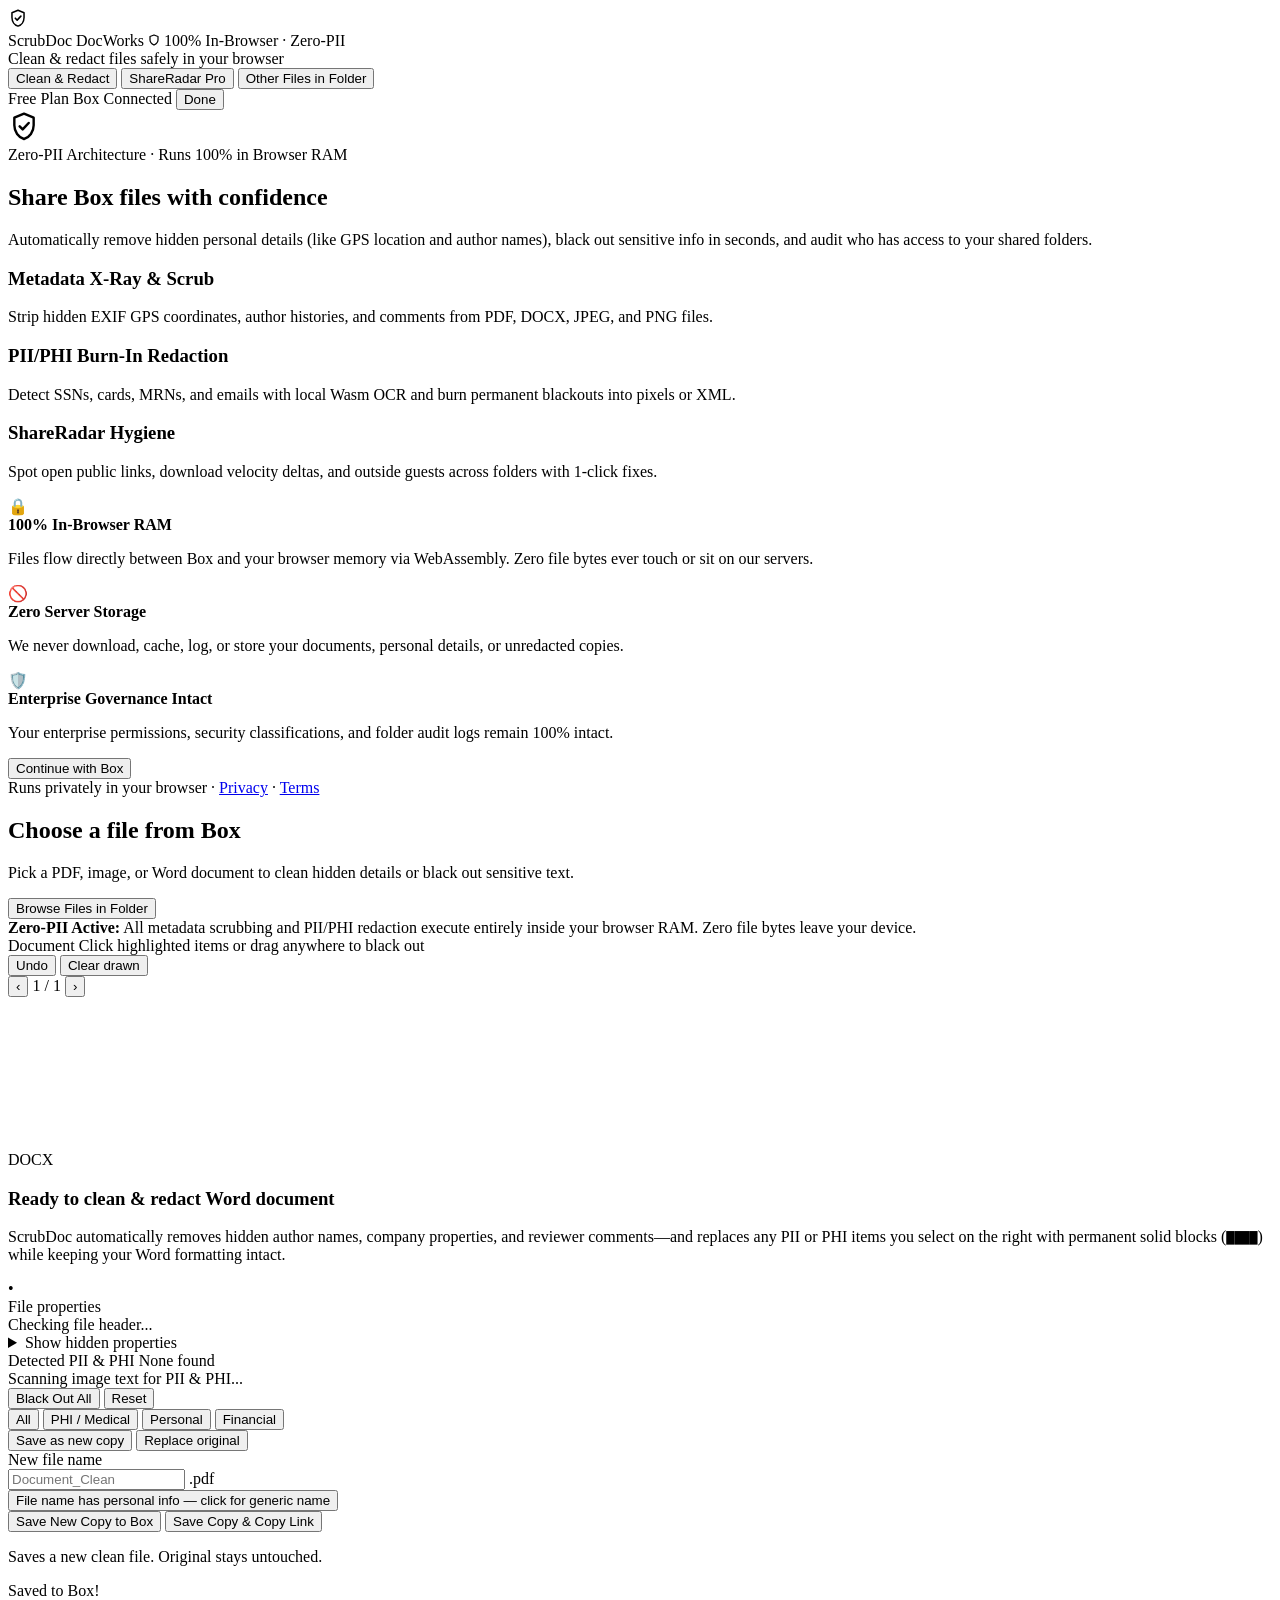
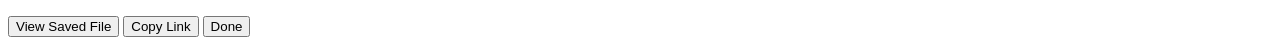
==== apps/scrubdoc/static/index.html @ 8aa9eca9 "Initial DocWorks monorepo: ScrubDoc & DiffDoc with Multi-Provider architecture" ====
<!DOCTYPE html>
<html lang="en">
<head>
  <meta charset="UTF-8" />
  <meta name="viewport" content="width=device-width, initial-scale=1.0" />
  <title>ScrubDoc — DocWorks Suite</title>
  <link rel="stylesheet" href="/static/shared/css/suite-shell.css?v=11" />
  <link rel="stylesheet" href="/static/app/css/styles.css?v=11" />
  <script defer src="/static/vendor/pdf-lib.min.js?v=11"></script>
  <script defer src="/static/vendor/pdf.min.js?v=11"></script>
  <script defer src="/static/vendor/exifr.full.umd.js?v=11"></script>
  <script defer src="/static/vendor/jszip.min.js?v=11"></script>
</head>
<body>
  <header class="topbar">
    <div class="brand-row">
      <div class="brand-icon" aria-hidden="true">
        <svg width="20" height="20" viewBox="0 0 24 24" fill="none">
          <path d="M12 2.75L4.75 5.75V11.5C4.75 16.25 7.84 20.58 12 21.75C16.16 20.58 19.25 16.25 19.25 11.5V5.75L12 2.75Z" stroke="currentColor" stroke-width="1.8" stroke-linejoin="round"/>
          <path d="M8.75 12.25L11 14.5L15.5 9.75" stroke="currentColor" stroke-width="1.9" stroke-linecap="round" stroke-linejoin="round"/>
        </svg>
      </div>
      <div class="brand-text">
        <div class="brand-title-line">
          <span class="brand-name">ScrubDoc</span>
          <span class="suite-pill">DocWorks</span>
          <span class="privacy-pill" id="header-privacy-pill" title="100% In-Browser: Files are streamed directly between cloud storage and your browser RAM. Zero file bytes are ever stored, cached, or analyzed on external servers.">
            <svg width="12" height="12" viewBox="0 0 24 24" fill="none" stroke="currentColor" stroke-width="2.5" stroke-linecap="round" stroke-linejoin="round" aria-hidden="true">
              <path d="M12 22s8-4 8-10V5l-8-3-8 3v7c0 6 8 10 8 10z"/>
            </svg>
            100% In-Browser &middot; Zero-PII
          </span>
        </div>
        <div class="brand-sub" id="active-context-label">Clean &amp; redact files safely in your browser</div>
      </div>
    </div>

    <nav class="nav-tabs" id="main-tabs" aria-label="Workspace navigation">
      <button class="tab-btn active" id="btn-tab-scrub" type="button">Clean &amp; Redact</button>
      <button class="tab-btn" id="btn-tab-radar" type="button">ShareRadar <span class="tab-badge-pro">Pro</span></button>
      <button class="tab-btn" id="btn-tab-picker" type="button" title="Browse the remaining files and folders in the folder you opened from">Other Files in Folder</button>
    </nav>

    <div class="header-actions">
      <span class="quota-pill hidden" id="quota-badge">Free Plan</span>
      <span id="userBadge" class="pill-user hidden">Box Connected</span>
      <button class="btn btn-secondary hidden" id="btn-done-window" type="button">Done</button>
    </div>
  </header>

  <main class="container">
    <div id="toast-banner" class="toast hidden" role="status"></div>

    <!-- ================================================================= -->
    <!-- SCREEN 0: WELCOME / STANDALONE SIGN-IN                            -->
    <!-- ================================================================= -->
    <section id="screen-connect" class="welcome-card">
      <div class="welcome-icon" aria-hidden="true">
        <svg width="32" height="32" viewBox="0 0 24 24" fill="none">
          <path d="M12 2.75L4.75 5.75V11.5C4.75 16.25 7.84 20.58 12 21.75C16.16 20.58 19.25 16.25 19.25 11.5V5.75L12 2.75Z" stroke="currentColor" stroke-width="1.8" stroke-linejoin="round"/>
          <path d="M8.75 12.25L11 14.5L15.5 9.75" stroke="currentColor" stroke-width="1.9" stroke-linecap="round" stroke-linejoin="round"/>
        </svg>
      </div>
      <div class="hero-badge">Zero-PII Architecture &middot; Runs 100% in Browser RAM</div>
      <h1 id="connect-heading">Share <span data-provider-name>Box</span> files with confidence</h1>
      <p class="welcome-lead" id="connect-subtext">
        Automatically remove hidden personal details (like GPS location and author names), black out sensitive info in seconds, and audit who has access to your shared folders.
      </p>
      <div class="feature-grid">
        <div class="feature-tile">
          <h3>Metadata X-Ray &amp; Scrub</h3>
          <p>Strip hidden EXIF GPS coordinates, author histories, and comments from PDF, DOCX, JPEG, and PNG files.</p>
        </div>
        <div class="feature-tile">
          <h3>PII/PHI Burn-In Redaction</h3>
          <p>Detect SSNs, cards, MRNs, and emails with local Wasm OCR and burn permanent blackouts into pixels or XML.</p>
        </div>
        <div class="feature-tile">
          <h3>ShareRadar Hygiene</h3>
          <p>Spot open public links, download velocity deltas, and outside guests across folders with 1-click fixes.</p>
        </div>
      </div>
      <div class="trust-guarantee-card">
        <div class="trust-item">
          <span class="trust-icon" aria-hidden="true">🔒</span>
          <div>
            <strong>100% In-Browser RAM</strong>
            <p>Files flow directly between <span data-provider-name>Box</span> and your browser memory via WebAssembly. Zero file bytes ever touch or sit on our servers.</p>
          </div>
        </div>
        <div class="trust-item">
          <span class="trust-icon" aria-hidden="true">🚫</span>
          <div>
            <strong>Zero Server Storage</strong>
            <p>We never download, cache, log, or store your documents, personal details, or unredacted copies.</p>
          </div>
        </div>
        <div class="trust-item">
          <span class="trust-icon" aria-hidden="true">🛡️</span>
          <div>
            <strong>Enterprise Governance Intact</strong>
            <p>Your enterprise permissions, security classifications, and folder audit logs remain 100% intact.</p>
          </div>
        </div>
      </div>
      <div class="welcome-actions">
        <button class="btn btn-primary btn-lg" id="btn-oauth-connect" type="button">Continue with Box</button>
      </div>
      <div class="welcome-footer">
        Runs privately in your browser &middot; <a href="/privacy" target="_blank" rel="noopener">Privacy</a> &middot; <a href="/terms" target="_blank" rel="noopener">Terms</a>
      </div>
    </section>

    <!-- ================================================================= -->
    <!-- SCREEN 1: CLEAN & REDACT FILE                                     -->
    <!-- ================================================================= -->
    <section id="screen-scrub" class="hidden">
      <div id="scrub-empty-prompt" class="welcome-card">
        <h2>Choose a file from <span data-provider-name>Box</span></h2>
        <p class="welcome-lead">Pick a PDF, image, or Word document to clean hidden details or black out sensitive text.</p>
        <button class="btn btn-primary" id="btn-open-picker-from-scrub" type="button">Browse Files in Folder</button>
      </div>

      <div class="privacy-notice-strip">
        <span class="shield-dot" aria-hidden="true"></span>
        <span><strong>Zero-PII Active:</strong> All metadata scrubbing and PII/PHI redaction execute entirely inside your browser RAM. Zero file bytes leave your device.</span>
      </div>

      <div id="scrub-workspace" class="scrub-layout hidden">
        <!-- Main Document Preview Stage -->
        <div class="preview-card">
          <div class="preview-header">
            <div class="file-title-group">
              <span class="file-name" id="scrub-file-label">Document</span>
              <span class="draw-tip" id="draw-helper-tip">Click highlighted items or drag anywhere to black out</span>
            </div>

            <div class="preview-controls">
              <div class="draw-actions hidden" id="manual-box-controls">
                <button class="btn btn-ghost btn-sm" id="btn-undo-box" type="button">Undo</button>
                <button class="btn btn-ghost btn-sm" id="btn-clear-boxes" type="button">Clear drawn</button>
              </div>
              <div class="page-stepper hidden" id="page-stepper">
                <button class="stepper-btn" id="btn-prev-page" type="button" aria-label="Previous page">&lsaquo;</button>
                <span id="page-indicator" class="stepper-label">1 / 1</span>
                <button class="stepper-btn" id="btn-next-page" type="button" aria-label="Next page">&rsaquo;</button>
              </div>
            </div>
          </div>

          <div class="canvas-stage" id="canvas-stage">
            <div class="canvas-wrapper" id="canvas-wrapper">
              <canvas id="redactor-canvas"></canvas>
            </div>

            <!-- Friendly Word (.docx) Card instead of raw blank canvas -->
            <div id="docx-friendly-card" class="docx-card hidden">
              <div class="docx-icon" aria-hidden="true">DOCX</div>
              <h3>Ready to clean &amp; redact Word document</h3>
              <p>
                ScrubDoc automatically removes hidden author names, company properties, and reviewer comments&mdash;and replaces any PII or PHI items you select on the right with permanent solid blocks (<code>&#9608;&#9608;&#9608;&#9608;</code>) while keeping your Word formatting intact.
              </p>
            </div>
          </div>
        </div>

        <!-- Guided Right Sidebar -->
        <aside class="inspector-column">
          <!-- Step 1: File Header Properties -->
          <div class="side-card">
            <div class="step-row">
              <span class="check-circle is-neutral" id="xray-badge-icon" aria-hidden="true">&bull;</span>
              <div>
                <div class="side-title" id="xray-title">File properties</div>
                <div class="side-sub" id="xray-summary">Checking file header...</div>
              </div>
            </div>
            <details class="quiet-details hidden" id="xray-details-wrap">
              <summary id="xray-details-summary">Show hidden properties</summary>
              <ul class="detail-list" id="xray-list"></ul>
            </details>
          </div>

          <!-- Step 2: Pre-Identified Sensitive PII & PHI -->
          <div class="side-card" id="pii-section-card">
            <div class="side-header-between">
              <span class="side-title">Detected PII &amp; PHI</span>
              <span class="soft-pill" id="pii-count-badge">None found</span>
            </div>

            <div class="ocr-status-row hidden" id="ocr-progress-row">
              <span class="ocr-pulse-dot" aria-hidden="true"></span>
              <span id="ocr-progress-text">Scanning image text for PII &amp; PHI...</span>
            </div>

            <div class="pii-bulk-bar hidden" id="pii-bulk-bar">
              <button class="btn btn-primary btn-sm pii-bulk-main" id="btn-blackout-all" type="button">
                Black Out All
              </button>
              <button class="btn btn-ghost btn-sm" id="btn-unselect-all" type="button">
                Reset
              </button>
            </div>

            <div class="pii-cat-pills hidden" id="pii-category-pills">
              <button class="cat-pill active" data-cat="all" type="button">All</button>
              <button class="cat-pill" data-cat="phi" type="button">PHI / Medical</button>
              <button class="cat-pill" data-cat="pii" type="button">Personal</button>
              <button class="cat-pill" data-cat="financial" type="button">Financial</button>
            </div>

            <div class="pii-list" id="pii-checklist"></div>
          </div>

          <!-- Step 3: Save Back to Cloud Storage -->
          <div class="side-card save-card">
            <div class="save-mode-toggle" role="radiogroup" aria-label="How to save file">
              <button class="save-mode-btn active" id="btn-mode-new-copy" data-mode="new_copy" type="button">
                Save as new copy
              </button>
              <button class="save-mode-btn" id="btn-mode-overwrite" data-mode="overwrite" type="button">
                Replace original
              </button>
            </div>

            <div id="filename-field-wrap">
              <label class="field-label" for="inp-output-stem">New file name</label>
              <div class="filename-group">
                <input type="text" id="inp-output-stem" class="filename-input" placeholder="Document_Clean" />
                <span id="lbl-output-ext" class="filename-ext">.pdf</span>
              </div>

              <button class="name-suggestion hidden" id="btn-anonymize-name" type="button">
                File name has personal info &mdash; click for generic name
              </button>
            </div>

            <div class="cta-stack">
              <button class="btn btn-primary btn-block" id="btn-save-only" type="button">
                Save New Copy to Box
              </button>
              <button class="btn btn-secondary btn-block" id="btn-save-and-link" type="button">
                Save Copy &amp; Copy Link
              </button>
            </div>

            <p class="reassure-note" id="save-mode-note">
              Saves a new clean file. Original stays untouched.
            </p>

            <!-- Inline Error / Quota Feedback right next to the Save button -->
            <div id="save-error-box" class="error-box hidden" role="alert"></div>

            <!-- Inline Confirmation after Save -->
            <div id="save-success-box" class="success-box hidden">
              <div class="success-title" id="save-success-title">Saved to Box!</div>
              <p class="success-sub hidden" id="save-success-sub"></p>
              <div class="success-actions">
                <button class="btn btn-secondary btn-sm" id="btn-open-saved-file" type="button">View Saved File</button>
                <button class="btn btn-secondary btn-sm hidden" id="btn-copy-saved-link" type="button">Copy Link</button>
                <button class="btn btn-primary btn-sm" id="btn-done-after-save" type="button">Done</button>
              </div>
            </div>
          </div>
        </aside>
      </div>
    </section>

    <!-- ================================================================= -->
    <!-- SCREEN 2 & 3: INJECTED FROM SHARED SUITE TEMPLATE                 -->
    <!-- ================================================================= -->
    <section id="screen-radar" class="hidden"></section>
    <section id="screen-picker" class="picker-card hidden"></section>
  </main>

  <footer class="app-footer"></footer>

  <script type="module" src="/static/app/js/app.js?v=11"></script>
</body>
</html>
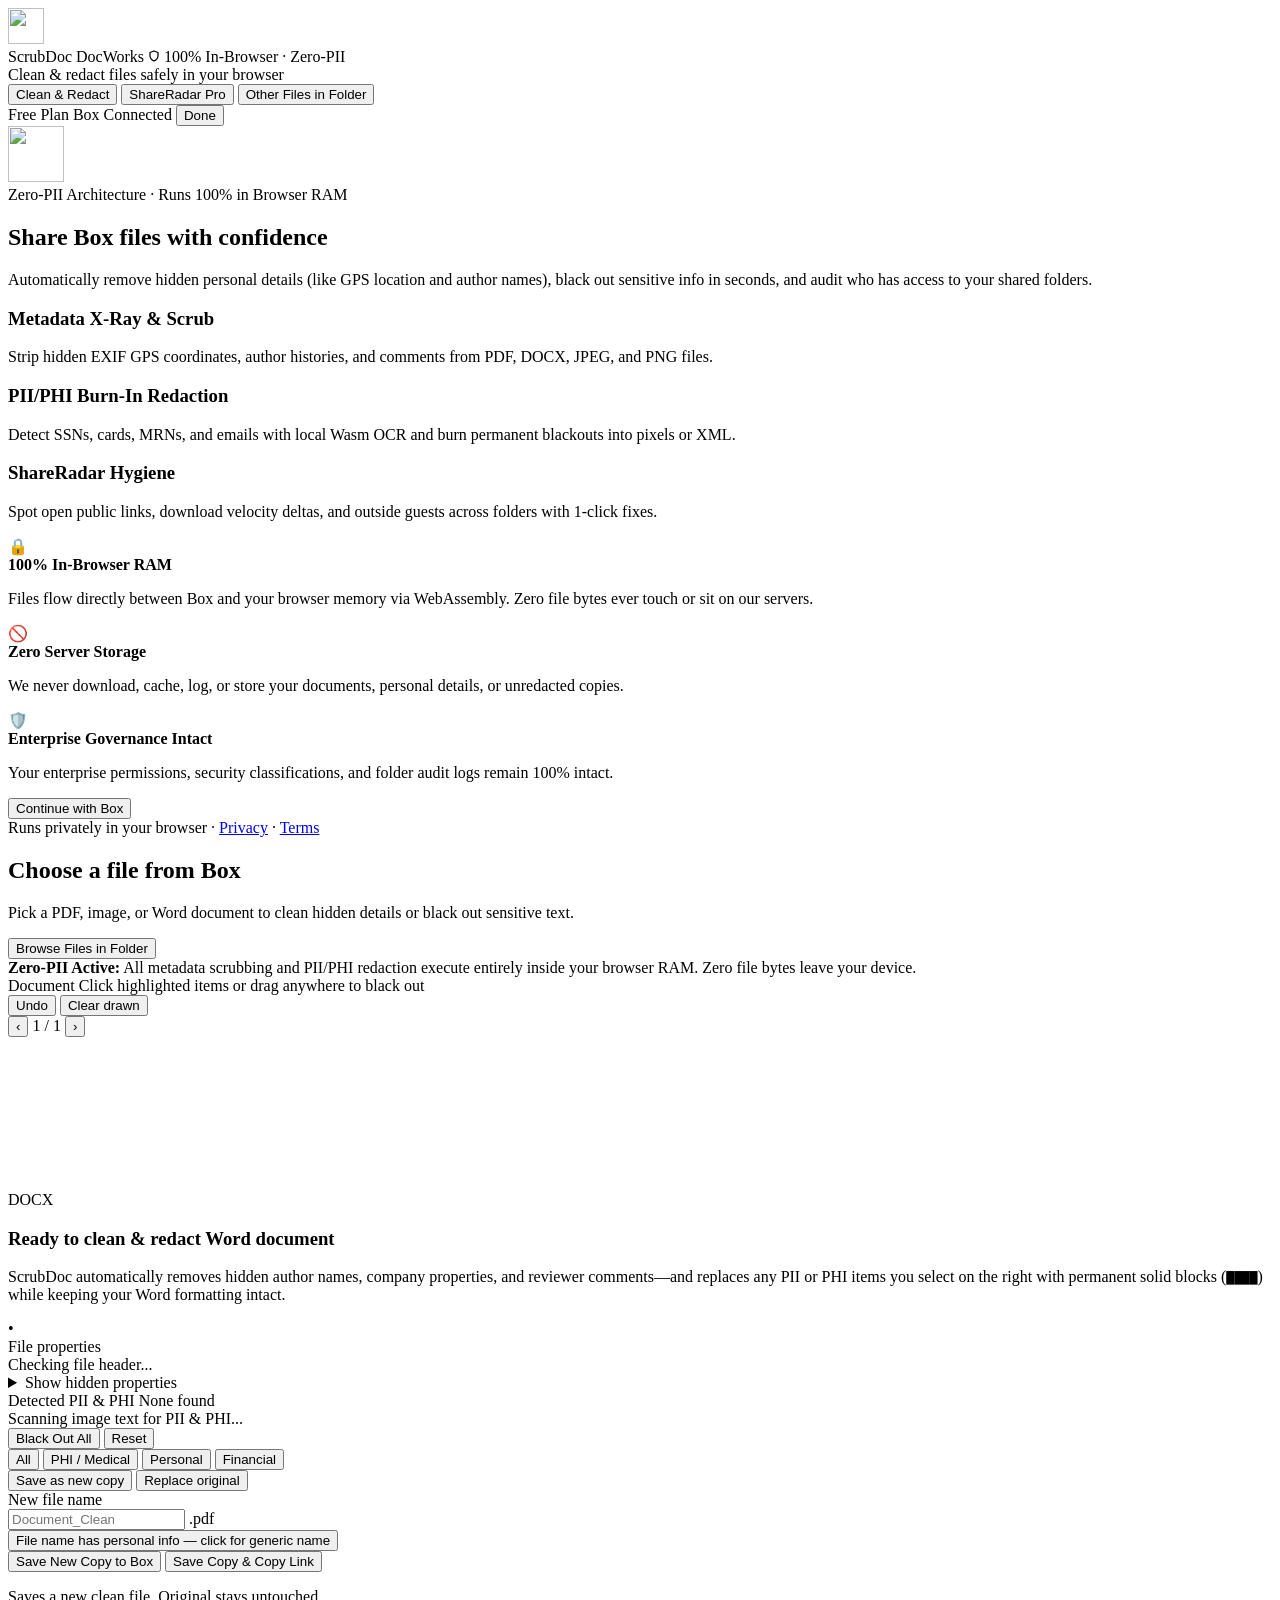
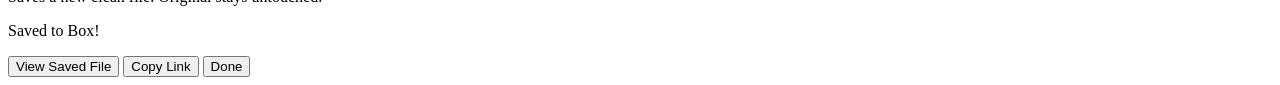
==== commit 4086cf86: "Add custom ScrubDoc and DiffDoc logos, favicons, and icon smoke checks" ====
--- a/apps/scrubdoc/static/index.html
+++ b/apps/scrubdoc/static/index.html
@@ -4,6 +4,8 @@
   <meta charset="UTF-8" />
   <meta name="viewport" content="width=device-width, initial-scale=1.0" />
   <title>ScrubDoc — DocWorks Suite</title>
+  <link rel="icon" type="image/svg+xml" href="/static/app/icon.svg?v=11" />
+  <link rel="icon" type="image/png" sizes="64x64" href="/static/app/icon_64.png?v=11" />
   <link rel="stylesheet" href="/static/shared/css/suite-shell.css?v=11" />
   <link rel="stylesheet" href="/static/app/css/styles.css?v=11" />
   <script defer src="/static/vendor/pdf-lib.min.js?v=11"></script>
@@ -15,10 +17,7 @@
   <header class="topbar">
     <div class="brand-row">
       <div class="brand-icon" aria-hidden="true">
-        <svg width="20" height="20" viewBox="0 0 24 24" fill="none">
-          <path d="M12 2.75L4.75 5.75V11.5C4.75 16.25 7.84 20.58 12 21.75C16.16 20.58 19.25 16.25 19.25 11.5V5.75L12 2.75Z" stroke="currentColor" stroke-width="1.8" stroke-linejoin="round"/>
-          <path d="M8.75 12.25L11 14.5L15.5 9.75" stroke="currentColor" stroke-width="1.9" stroke-linecap="round" stroke-linejoin="round"/>
-        </svg>
+        <img src="/static/app/icon.svg?v=11" alt="" width="36" height="36" />
       </div>
       <div class="brand-text">
         <div class="brand-title-line">
@@ -56,10 +55,7 @@
     <!-- ================================================================= -->
     <section id="screen-connect" class="welcome-card">
       <div class="welcome-icon" aria-hidden="true">
-        <svg width="32" height="32" viewBox="0 0 24 24" fill="none">
-          <path d="M12 2.75L4.75 5.75V11.5C4.75 16.25 7.84 20.58 12 21.75C16.16 20.58 19.25 16.25 19.25 11.5V5.75L12 2.75Z" stroke="currentColor" stroke-width="1.8" stroke-linejoin="round"/>
-          <path d="M8.75 12.25L11 14.5L15.5 9.75" stroke="currentColor" stroke-width="1.9" stroke-linecap="round" stroke-linejoin="round"/>
-        </svg>
+        <img src="/static/app/icon.svg?v=11" alt="" width="56" height="56" />
       </div>
       <div class="hero-badge">Zero-PII Architecture &middot; Runs 100% in Browser RAM</div>
       <h1 id="connect-heading">Share <span data-provider-name>Box</span> files with confidence</h1>
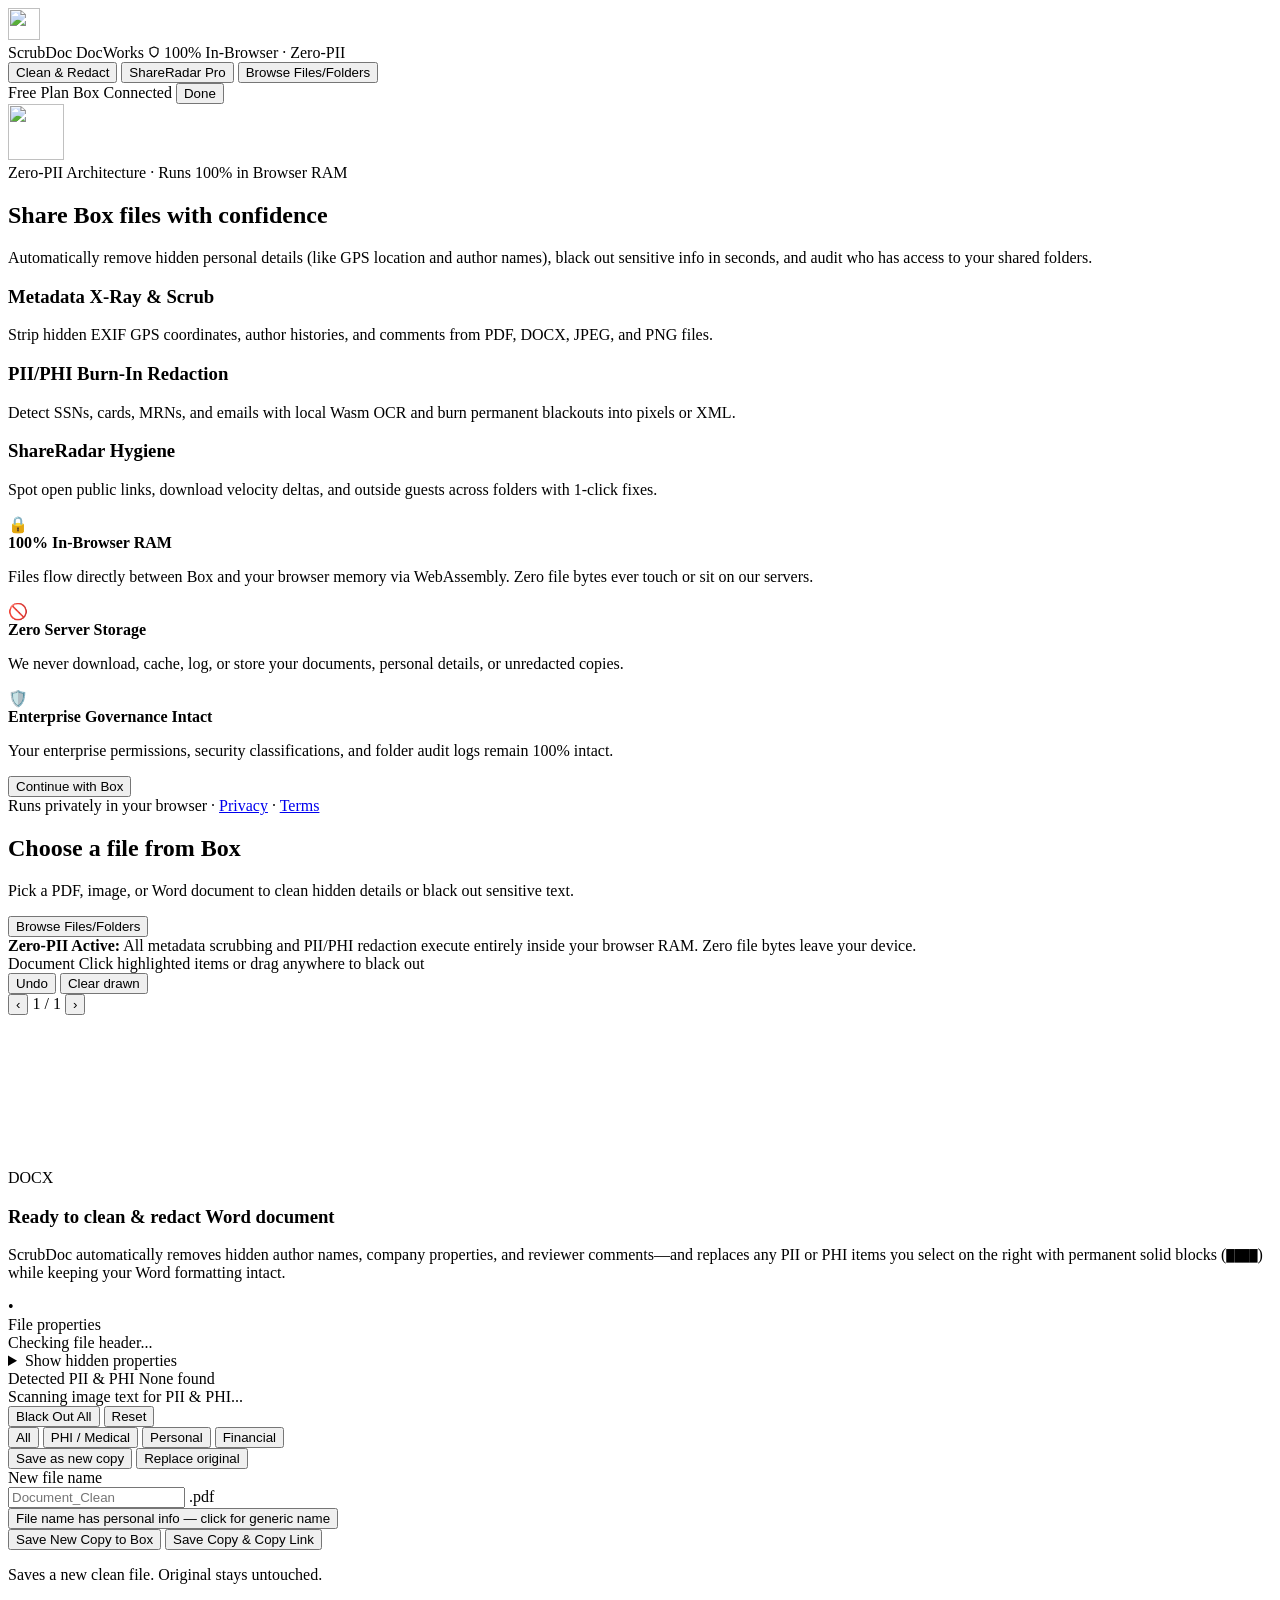
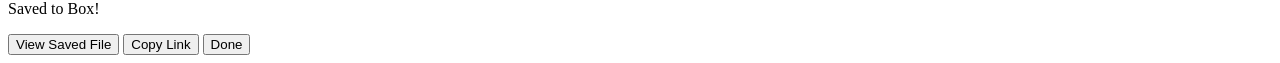
==== commit c690dad9: "ui(shell): simplify topbar, rename Browse Files/Folders, and track samples" ====
--- a/apps/scrubdoc/static/index.html
+++ b/apps/scrubdoc/static/index.html
@@ -6,7 +6,7 @@
   <title>ScrubDoc — DocWorks Suite</title>
   <link rel="icon" type="image/svg+xml" href="/static/app/icon.svg?v=11" />
   <link rel="icon" type="image/png" sizes="64x64" href="/static/app/icon_64.png?v=11" />
-  <link rel="stylesheet" href="/static/shared/css/suite-shell.css?v=11" />
+  <link rel="stylesheet" href="/static/shared/css/suite-shell.css?v=13" />
   <link rel="stylesheet" href="/static/app/css/styles.css?v=11" />
   <script defer src="/static/vendor/pdf-lib.min.js?v=11"></script>
   <script defer src="/static/vendor/pdf.min.js?v=11"></script>
@@ -17,27 +17,24 @@
   <header class="topbar">
     <div class="brand-row">
       <div class="brand-icon" aria-hidden="true">
-        <img src="/static/app/icon.svg?v=11" alt="" width="36" height="36" />
-      </div>
-      <div class="brand-text">
-        <div class="brand-title-line">
-          <span class="brand-name">ScrubDoc</span>
-          <span class="suite-pill">DocWorks</span>
-          <span class="privacy-pill" id="header-privacy-pill" title="100% In-Browser: Files are streamed directly between cloud storage and your browser RAM. Zero file bytes are ever stored, cached, or analyzed on external servers.">
-            <svg width="12" height="12" viewBox="0 0 24 24" fill="none" stroke="currentColor" stroke-width="2.5" stroke-linecap="round" stroke-linejoin="round" aria-hidden="true">
-              <path d="M12 22s8-4 8-10V5l-8-3-8 3v7c0 6 8 10 8 10z"/>
-            </svg>
-            100% In-Browser &middot; Zero-PII
-          </span>
-        </div>
-        <div class="brand-sub" id="active-context-label">Clean &amp; redact files safely in your browser</div>
+        <img src="/static/app/icon.svg?v=11" alt="" width="32" height="32" />
+      </div>
+      <div class="brand-title-line">
+        <span class="brand-name">ScrubDoc</span>
+        <span class="suite-pill">DocWorks</span>
+        <span class="privacy-pill" id="header-privacy-pill" title="100% In-Browser: Files are streamed directly between cloud storage and your browser RAM. Zero file bytes are ever stored, cached, or analyzed on external servers.">
+          <svg width="12" height="12" viewBox="0 0 24 24" fill="none" stroke="currentColor" stroke-width="2.5" stroke-linecap="round" stroke-linejoin="round" aria-hidden="true">
+            <path d="M12 22s8-4 8-10V5l-8-3-8 3v7c0 6 8 10 8 10z"/>
+          </svg>
+          100% In-Browser &middot; Zero-PII
+        </span>
       </div>
     </div>
 
     <nav class="nav-tabs" id="main-tabs" aria-label="Workspace navigation">
       <button class="tab-btn active" id="btn-tab-scrub" type="button">Clean &amp; Redact</button>
       <button class="tab-btn" id="btn-tab-radar" type="button">ShareRadar <span class="tab-badge-pro">Pro</span></button>
-      <button class="tab-btn" id="btn-tab-picker" type="button" title="Browse the remaining files and folders in the folder you opened from">Other Files in Folder</button>
+      <button class="tab-btn" id="btn-tab-picker" type="button" title="Browse files and folders in Box">Browse Files/Folders</button>
     </nav>
 
     <div class="header-actions">
@@ -114,7 +111,7 @@
       <div id="scrub-empty-prompt" class="welcome-card">
         <h2>Choose a file from <span data-provider-name>Box</span></h2>
         <p class="welcome-lead">Pick a PDF, image, or Word document to clean hidden details or black out sensitive text.</p>
-        <button class="btn btn-primary" id="btn-open-picker-from-scrub" type="button">Browse Files in Folder</button>
+        <button class="btn btn-primary" id="btn-open-picker-from-scrub" type="button">Browse Files/Folders</button>
       </div>
 
       <div class="privacy-notice-strip">
@@ -271,6 +268,6 @@
 
   <footer class="app-footer"></footer>
 
-  <script type="module" src="/static/app/js/app.js?v=11"></script>
+  <script type="module" src="/static/app/js/app.js?v=13"></script>
 </body>
 </html>
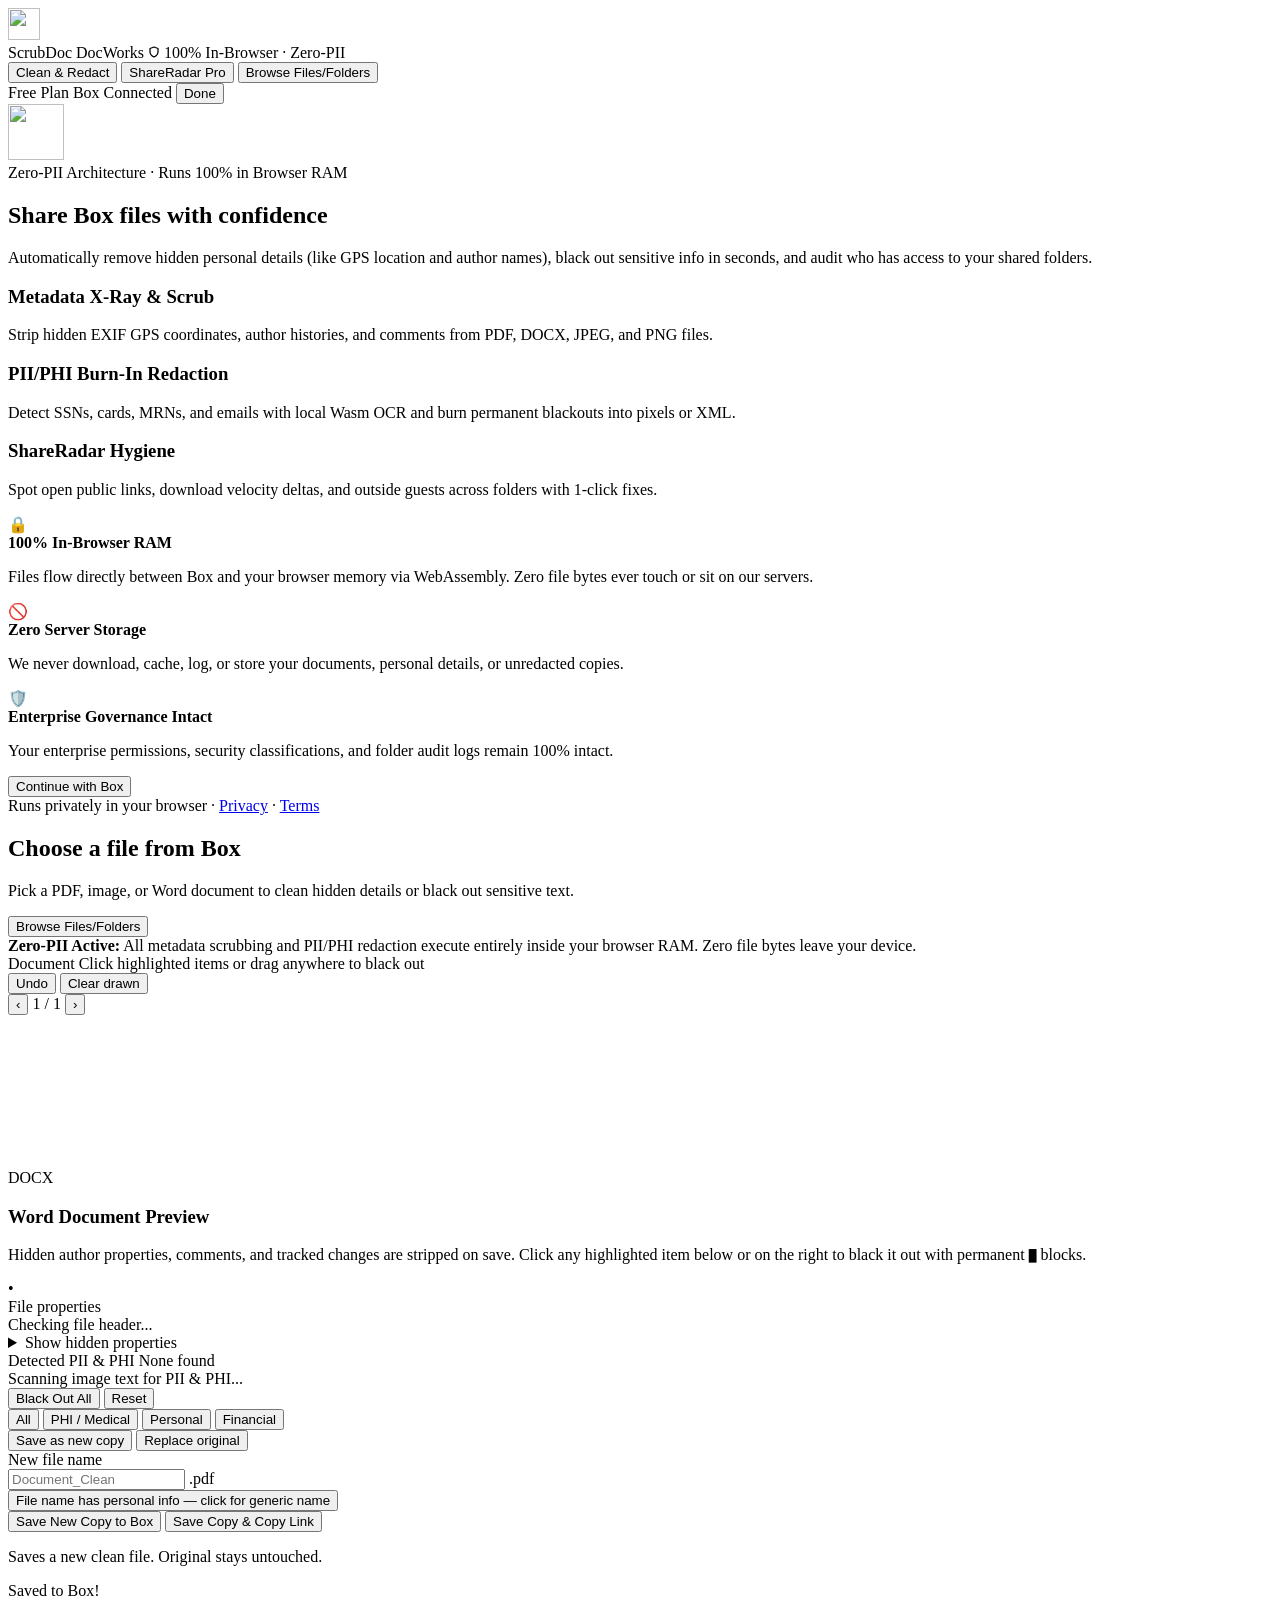
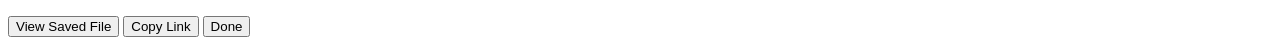
==== commit 9f18dd4f: "fix(docx): repair OOXML inspection, PII detection, tracked-change/comment scrubbing, live preview, a" ====
--- a/apps/scrubdoc/static/index.html
+++ b/apps/scrubdoc/static/index.html
@@ -7,7 +7,7 @@
   <link rel="icon" type="image/svg+xml" href="/static/app/icon.svg?v=11" />
   <link rel="icon" type="image/png" sizes="64x64" href="/static/app/icon_64.png?v=11" />
   <link rel="stylesheet" href="/static/shared/css/suite-shell.css?v=13" />
-  <link rel="stylesheet" href="/static/app/css/styles.css?v=11" />
+  <link rel="stylesheet" href="/static/app/css/styles.css?v=14" />
   <script defer src="/static/vendor/pdf-lib.min.js?v=11"></script>
   <script defer src="/static/vendor/pdf.min.js?v=11"></script>
   <script defer src="/static/vendor/exifr.full.umd.js?v=11"></script>
@@ -146,13 +146,18 @@
               <canvas id="redactor-canvas"></canvas>
             </div>
 
-            <!-- Friendly Word (.docx) Card instead of raw blank canvas -->
+            <!-- Interactive Word (.docx) Document Preview & Inline Redaction -->
             <div id="docx-friendly-card" class="docx-card hidden">
-              <div class="docx-icon" aria-hidden="true">DOCX</div>
-              <h3>Ready to clean &amp; redact Word document</h3>
-              <p>
-                ScrubDoc automatically removes hidden author names, company properties, and reviewer comments&mdash;and replaces any PII or PHI items you select on the right with permanent solid blocks (<code>&#9608;&#9608;&#9608;&#9608;</code>) while keeping your Word formatting intact.
-              </p>
+              <div class="docx-preview-banner">
+                <div class="docx-icon" aria-hidden="true">DOCX</div>
+                <div class="docx-banner-copy">
+                  <h3>Word Document Preview</h3>
+                  <p>
+                    Hidden author properties, comments, and tracked changes are stripped on save. Click any highlighted item below or on the right to black it out with permanent <code>&#9608;</code> blocks.
+                  </p>
+                </div>
+              </div>
+              <div id="docx-preview-sections" class="docx-preview-sections"></div>
             </div>
           </div>
         </div>
@@ -268,6 +273,6 @@
 
   <footer class="app-footer"></footer>
 
-  <script type="module" src="/static/app/js/app.js?v=13"></script>
+  <script type="module" src="/static/app/js/app.js?v=14"></script>
 </body>
 </html>
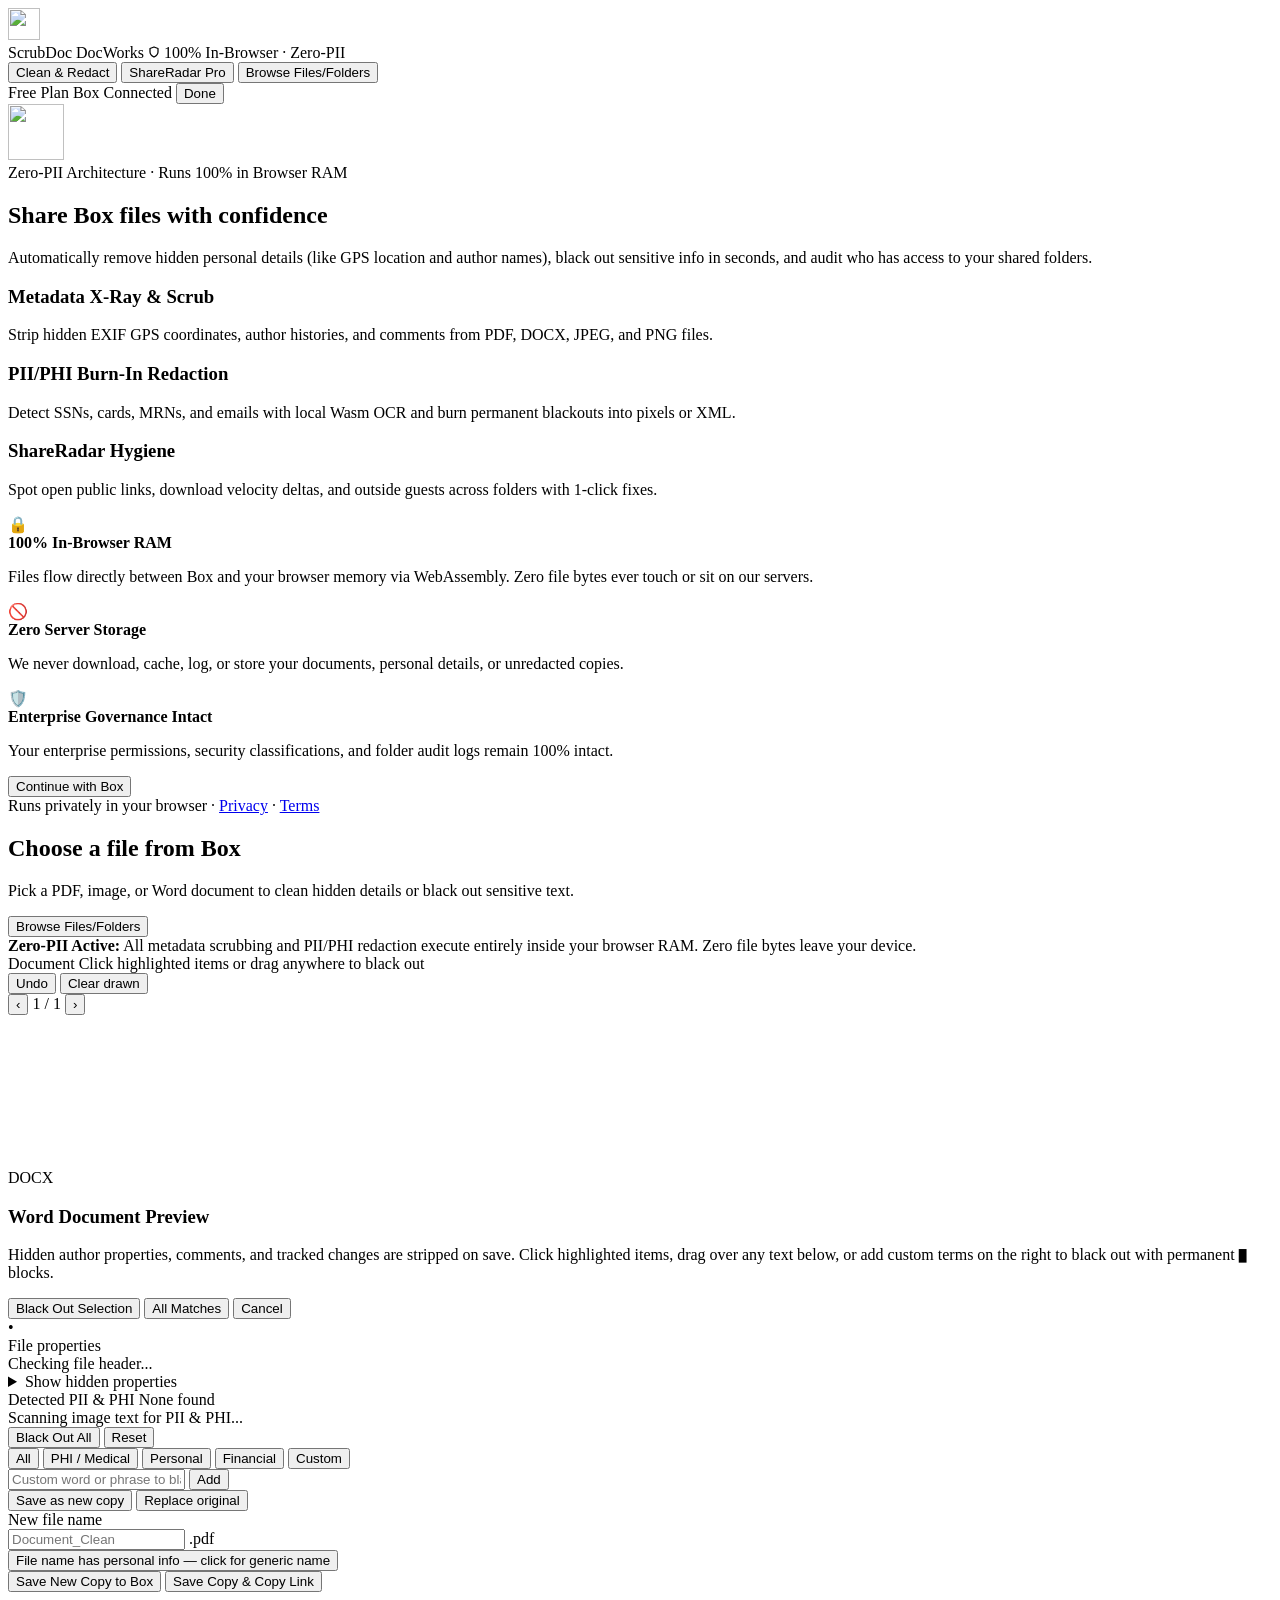
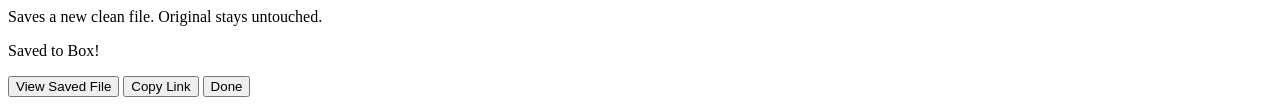
==== commit 62cb77a5: "feat(scrubdoc): add custom .docx text-selection and phrase redactions" ====
--- a/apps/scrubdoc/static/index.html
+++ b/apps/scrubdoc/static/index.html
@@ -7,7 +7,7 @@
   <link rel="icon" type="image/svg+xml" href="/static/app/icon.svg?v=11" />
   <link rel="icon" type="image/png" sizes="64x64" href="/static/app/icon_64.png?v=11" />
   <link rel="stylesheet" href="/static/shared/css/suite-shell.css?v=13" />
-  <link rel="stylesheet" href="/static/app/css/styles.css?v=14" />
+  <link rel="stylesheet" href="/static/app/css/styles.css?v=15" />
   <script defer src="/static/vendor/pdf-lib.min.js?v=11"></script>
   <script defer src="/static/vendor/pdf.min.js?v=11"></script>
   <script defer src="/static/vendor/exifr.full.umd.js?v=11"></script>
@@ -153,8 +153,16 @@
                 <div class="docx-banner-copy">
                   <h3>Word Document Preview</h3>
                   <p>
-                    Hidden author properties, comments, and tracked changes are stripped on save. Click any highlighted item below or on the right to black it out with permanent <code>&#9608;</code> blocks.
+                    Hidden author properties, comments, and tracked changes are stripped on save. Click highlighted items, drag over any text below, or add custom terms on the right to black out with permanent <code>&#9608;</code> blocks.
                   </p>
+                </div>
+              </div>
+              <div id="docx-selection-bar" class="docx-selection-bar hidden" role="region" aria-label="Selected text actions">
+                <span class="docx-sel-preview" id="docx-sel-preview"></span>
+                <div class="docx-sel-actions">
+                  <button class="btn btn-primary btn-sm" id="btn-docx-redact-here" type="button">Black Out Selection</button>
+                  <button class="btn btn-secondary btn-sm hidden" id="btn-docx-redact-all" type="button">All Matches</button>
+                  <button class="btn btn-ghost btn-sm" id="btn-docx-redact-cancel" type="button">Cancel</button>
                 </div>
               </div>
               <div id="docx-preview-sections" class="docx-preview-sections"></div>
@@ -205,6 +213,18 @@
               <button class="cat-pill" data-cat="phi" type="button">PHI / Medical</button>
               <button class="cat-pill" data-cat="pii" type="button">Personal</button>
               <button class="cat-pill" data-cat="financial" type="button">Financial</button>
+              <button class="cat-pill hidden" data-cat="custom" type="button">Custom</button>
+            </div>
+
+            <div class="docx-custom-bar hidden" id="docx-custom-bar">
+              <input
+                type="text"
+                id="inp-docx-custom-term"
+                class="docx-custom-input"
+                placeholder="Custom word or phrase to black out..."
+                aria-label="Custom word or phrase to black out"
+              />
+              <button class="btn btn-primary btn-sm" id="btn-add-docx-custom" type="button">Add</button>
             </div>
 
             <div class="pii-list" id="pii-checklist"></div>
@@ -273,6 +293,6 @@
 
   <footer class="app-footer"></footer>
 
-  <script type="module" src="/static/app/js/app.js?v=14"></script>
+  <script type="module" src="/static/app/js/app.js?v=15"></script>
 </body>
 </html>
